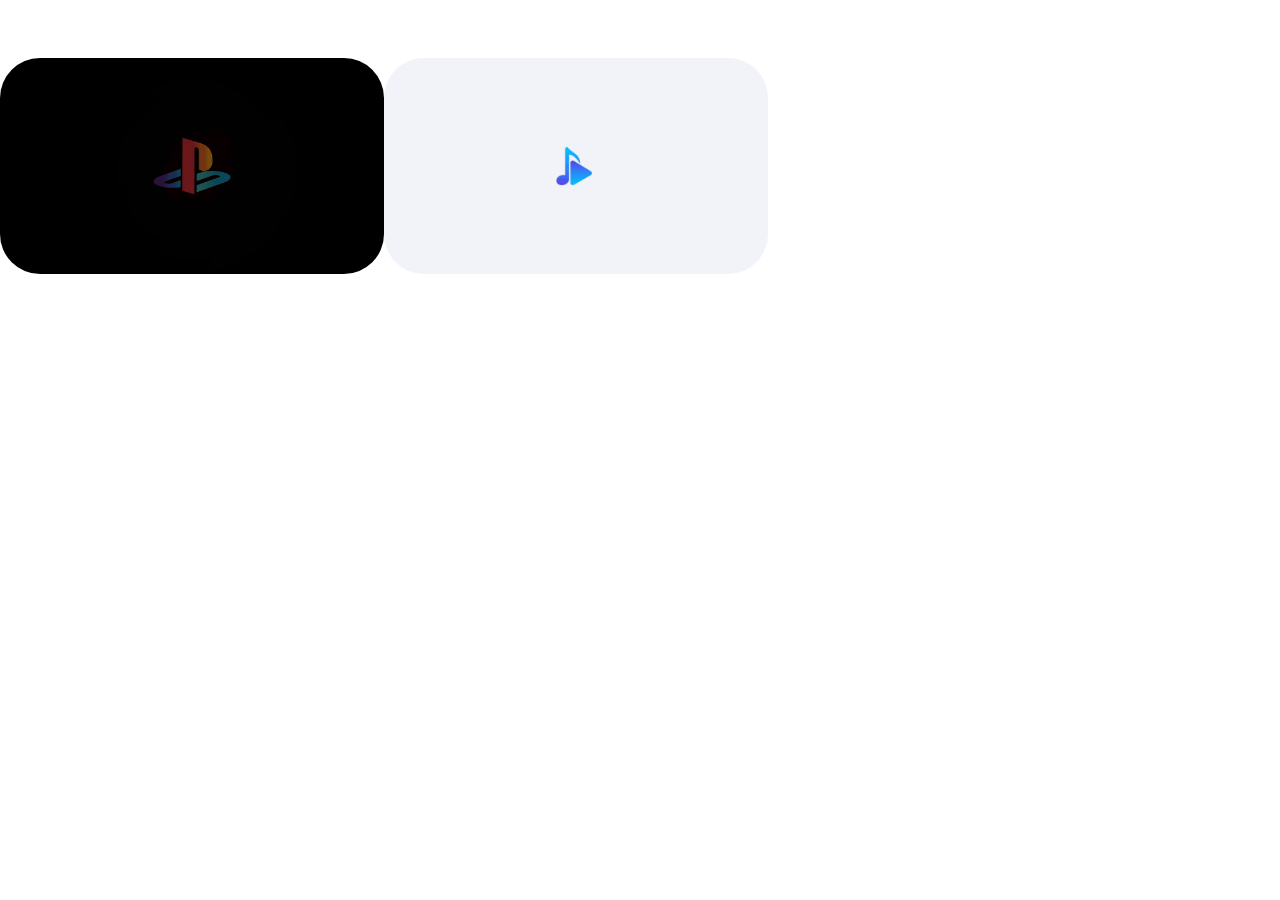
==== pages/portfolio.html @ 3b2298f8 "atualizações" ====
<head>
    <meta charset="UTF-8">
    <meta http-equiv="X-UA-Compatible" content="IE=edge">
    <meta name="viewport" content="width=device-width, initial-scale=1.0">
    <link rel="stylesheet" href="../css/portfolio.css">
    <link rel="stylesheet" href="../css/main.css">
</head>

<body style="background:#fdfdfd2d;">
    <h1 style="color:white;font-family:'Segoe UI', Tahoma, Geneva, Verdana, sans-serif;margin-left: 50px;">WHAT A SPLENDID IDEA</h1>
    <!-- <iframe width="560" height="315" loop src="https://www.youtube.com/embed/czpmAosl8EM?&autoplay=1" 
        title="YouTube video player" frameborder="0" allow="autoplay" allowfullscreen></iframe> -->

    <div class="stackPanel">
        <img class="page-button" src="../assets/portfolio/ps5.gif"></img>
        <img class="page-button" src="../assets/portfolio/musicplayer.gif"></img>
    </div>


</body>
---- css/portfolio.css ----
.page-button{
    width: 30%;
    border-radius: 40px;
}
---- css/main.css ----
body{
    margin: 0%;
    padding: 0%;
}
.background{
    object-fit: cover;
    width: 100vw;
    height: 115vh;
    position: fixed;
    top: 0;
    left: 0;
}

.overlay{
    top: 0;
    width: 100vw;
    height: 100vh;
    position: fixed;
}

.overlay-gradient{
    background: linear-gradient(to right,#7083FF4d, #FF68C34d);
}

.overlay-darken{
    background: #000000b3;
}

.fixed{
    position: fixed;
}

a{
    font-family: 'Segoe UI',Arial, Helvetica, sans-serif;
    color: white;
    text-decoration: none;
}

.stackPanel{
    display: flex;
}

.horizontal{
    flex-direction: row;
}

.vertical{
    flex-direction: column;
}

.grid{
    display: grid;
    grid-template-areas: "titulo menu social-media";
    grid-template-columns: 1fr 1fr 1fr;
    width: 100%;
    margin-top: 50px;
}

.titulo{
    grid-area: titulo;
    width: 100%;
    margin-left: 60px;
    font-size: 2.188rem;
    white-space: nowrap;
    font-weight:500;
}

.menu{
    grid-area: menu;
    font-size: 1.563rem;
    margin-top: 10px;
    white-space: nowrap;
    font-weight: lighter;
    justify-content: center;
}

.menu a{
       width: 150px;
       text-align: center;
        
}

.menu a:hover{
    font-weight: normal;
    text-align: center;
    border-width: 0 0 1px;
    border-style: solid;
}

.social-media{
    grid-area: social-media;
    margin-right: 60px;
    margin-top: 10px;
    gap: 30px;
}

.social-button{
    cursor: pointer;
    border-radius: 50%;
    height: 38px;
    width: 38px;
    background: linear-gradient(to right, #ffffff66, #ffffff0d);
    border: 2px solid #ffffff99;
    backdrop-filter: blur( 4px );
}

.social-button i{
    color: white;
    font-size: 1.063rem;
}

.justify-right{
    display: flex;
    justify-content: flex-end;
}

iframe{
    position: fixed;
    bottom: 0;
    width: 100vw;
    height: 83%;
}
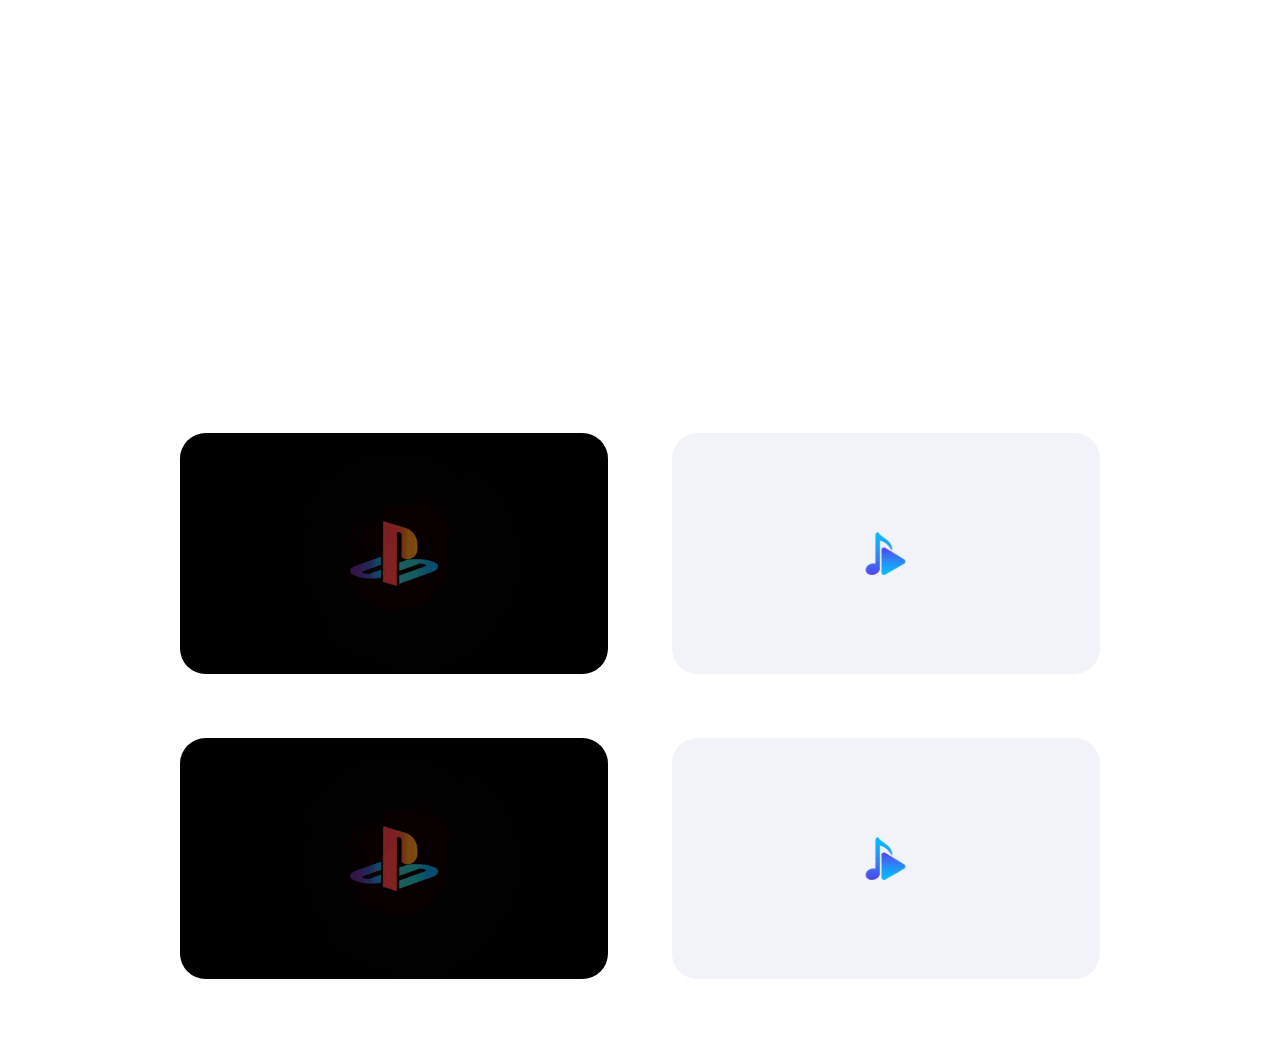
==== commit 31f3a2f2: "midia update" ====
--- a/pages/portfolio.html
+++ b/pages/portfolio.html
@@ -7,15 +7,17 @@
     <link rel="stylesheet" href="../css/main.css">
 </head>
 
-<body style="background:#fdfdfd2d;">
-    <h1 style="color:white;font-family:'Segoe UI', Tahoma, Geneva, Verdana, sans-serif;margin-left: 50px;">WHAT A SPLENDID IDEA</h1>
+<body style="display:flex; justify-content: center;">
     <!-- <iframe width="560" height="315" loop src="https://www.youtube.com/embed/czpmAosl8EM?&autoplay=1" 
         title="YouTube video player" frameborder="0" allow="autoplay" allowfullscreen></iframe> -->
 
-    <div class="stackPanel">
-        <img class="page-button" src="../assets/portfolio/ps5.gif"></img>
-        <img class="page-button" src="../assets/portfolio/musicplayer.gif"></img>
-    </div>
+
+            <div class="container-videos stackPanel horizontal">
+                <img class="page-button" src="../assets/portfolio/ps5.gif" />
+                <img class="page-button" src="../assets/portfolio/musicplayer.gif" />
+                <img class="page-button" src="../assets/portfolio/ps5.gif" />
+                <img class="page-button" src="../assets/portfolio/musicplayer.gif" />
+            </div>
 
 
 </body>--- a/css/portfolio.css
+++ b/css/portfolio.css
@@ -1,4 +1,19 @@
 .page-button{
-    width: 30%;
-    border-radius: 40px;
-}+    width: 40%;
+    border-radius: 2vw;
+}
+
+.container-videos{
+    justify-content: center;
+    align-content: end;
+    gap: 5vw;
+    background: linear-gradient(to right, #ffffff66, #ffffff0d);
+    border: 2px solid #ffffff99;
+    backdrop-filter: blur( 4px );
+    height: 100%;
+    flex-wrap: wrap;
+    flex-grow: 2;
+    padding: 6vw 0;
+    margin: 0 8vw;
+    border-radius: 3vw 3vw 0 0;
+}
